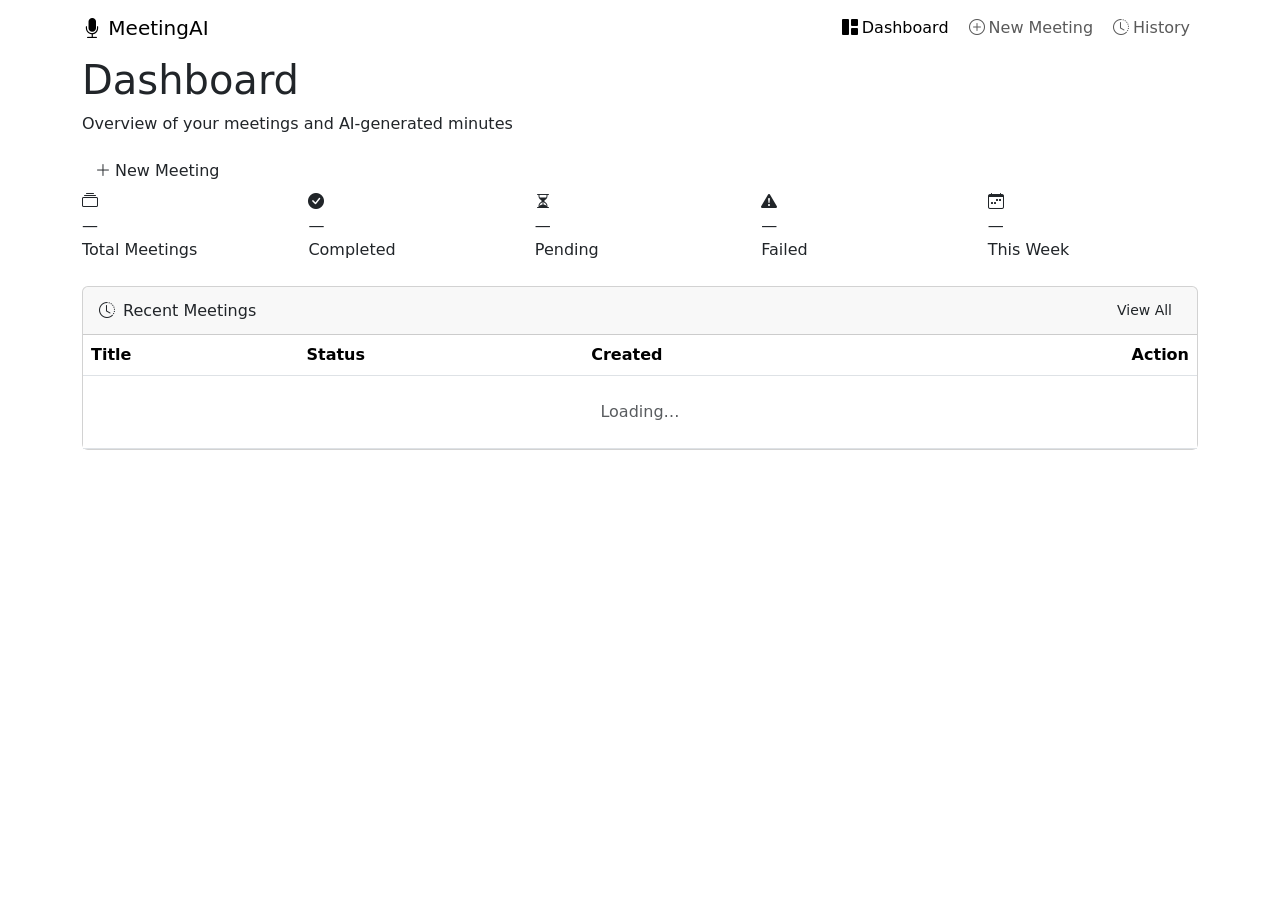
==== app/templates/index.html @ 202e0f70 "Built responsive frontend UI (dashboard, new meeting, detail, history)" ====
<!DOCTYPE html>
<html lang="en">
  <head>
    <meta charset="UTF-8" />
    <meta name="viewport" content="width=device-width, initial-scale=1.0" />
    <meta
      name="description"
      content="AI Meeting Intelligence System — Dashboard overview of meetings, status summaries, and quick actions."
    />
    <title>Dashboard — AI Meeting Intelligence</title>
    <link
      href="https://cdn.jsdelivr.net/npm/bootstrap@5.3.3/dist/css/bootstrap.min.css"
      rel="stylesheet"
    />
    <link
      rel="stylesheet"
      href="https://cdn.jsdelivr.net/npm/bootstrap-icons@1.11.3/font/bootstrap-icons.min.css"
    />
    <link rel="stylesheet" href="/static/css/styles.css" />
  </head>
  <body>
    <!-- ─── Navbar ────────────────────────────────────────────── -->
    <nav class="navbar navbar-expand-lg navbar-custom">
      <div class="container">
        <a class="navbar-brand" href="/">
          <span class="brand-icon"><i class="bi bi-mic-fill"></i></span>
          MeetingAI
        </a>
        <button
          class="navbar-toggler border-0"
          type="button"
          data-bs-toggle="collapse"
          data-bs-target="#mainNav"
          aria-controls="mainNav"
          aria-expanded="false"
          aria-label="Toggle navigation"
        >
          <span class="navbar-toggler-icon"></span>
        </button>
        <div class="collapse navbar-collapse" id="mainNav">
          <ul class="navbar-nav ms-auto gap-1">
            <li class="nav-item">
              <a class="nav-link active" href="/"
                ><i class="bi bi-grid-1x2-fill me-1"></i>Dashboard</a
              >
            </li>
            <li class="nav-item">
              <a class="nav-link" href="/new-meeting"
                ><i class="bi bi-plus-circle me-1"></i>New Meeting</a
              >
            </li>
            <li class="nav-item">
              <a class="nav-link" href="/history"
                ><i class="bi bi-clock-history me-1"></i>History</a
              >
            </li>
          </ul>
        </div>
      </div>
    </nav>

    <!-- ─── Main Content ──────────────────────────────────────── -->
    <main class="main-content">
      <div class="container">
        <!-- Alert container -->
        <div id="alertContainer"></div>

        <!-- Page Header -->
        <div class="page-header">
          <div>
            <h1>Dashboard</h1>
            <p class="subtitle">
              Overview of your meetings and AI-generated minutes
            </p>
          </div>
          <a href="/new-meeting" class="btn btn-accent">
            <i class="bi bi-plus-lg me-1"></i>New Meeting
          </a>
        </div>

        <!-- Stat Cards -->
        <div class="row g-3 mb-4" id="statsRow">
          <div class="col-6 col-md-3 col-lg">
            <div class="stat-card stat-total">
              <div class="stat-icon">
                <i class="bi bi-collection"></i>
              </div>
              <div class="stat-value" id="statTotal">—</div>
              <div class="stat-label">Total Meetings</div>
            </div>
          </div>
          <div class="col-6 col-md-3 col-lg">
            <div class="stat-card stat-completed">
              <div class="stat-icon">
                <i class="bi bi-check-circle-fill"></i>
              </div>
              <div class="stat-value" id="statCompleted">—</div>
              <div class="stat-label">Completed</div>
            </div>
          </div>
          <div class="col-6 col-md-3 col-lg">
            <div class="stat-card stat-pending">
              <div class="stat-icon">
                <i class="bi bi-hourglass-split"></i>
              </div>
              <div class="stat-value" id="statPending">—</div>
              <div class="stat-label">Pending</div>
            </div>
          </div>
          <div class="col-6 col-md-3 col-lg">
            <div class="stat-card stat-failed">
              <div class="stat-icon">
                <i class="bi bi-exclamation-triangle-fill"></i>
              </div>
              <div class="stat-value" id="statFailed">—</div>
              <div class="stat-label">Failed</div>
            </div>
          </div>
          <div class="col-12 col-md-6 col-lg">
            <div class="stat-card stat-week">
              <div class="stat-icon">
                <i class="bi bi-calendar-week"></i>
              </div>
              <div class="stat-value" id="statWeek">—</div>
              <div class="stat-label">This Week</div>
            </div>
          </div>
        </div>

        <!-- Recent Meetings Table -->
        <div class="card">
          <div class="card-header d-flex align-items-center justify-content-between">
            <span><i class="bi bi-clock-history me-2"></i>Recent Meetings</span>
            <a
              href="/history"
              class="btn btn-sm btn-outline-accent"
              >View All</a
            >
          </div>
          <div class="card-body p-0">
            <div class="table-responsive">
              <table class="table table-custom mb-0">
                <thead>
                  <tr>
                    <th>Title</th>
                    <th>Status</th>
                    <th>Created</th>
                    <th class="text-end">Action</th>
                  </tr>
                </thead>
                <tbody id="recentTableBody">
                  <tr>
                    <td colspan="4" class="text-center py-4 text-muted">
                      Loading…
                    </td>
                  </tr>
                </tbody>
              </table>
            </div>
          </div>
        </div>
      </div>
    </main>

    <script src="https://cdn.jsdelivr.net/npm/bootstrap@5.3.3/dist/js/bootstrap.bundle.min.js"></script>
    <script src="/static/js/api.js"></script>
    <script>
      (async function () {
        const alertContainer = document.getElementById("alertContainer");
        const tbody = document.getElementById("recentTableBody");

        try {
          // Fetch ALL meetings (with a generous limit) to compute stats client-side
          const meetings = await listMeetings(0, 1000);

          // ── Compute stats ───────────────────────────────────
          const total = meetings.length;
          const completed = meetings.filter(
            (m) => m.status === "completed"
          ).length;
          const pending = meetings.filter(
            (m) => m.status === "pending"
          ).length;
          const failed = meetings.filter(
            (m) => m.status === "failed"
          ).length;

          // This week: meetings created since last Monday 00:00
          const now = new Date();
          const dayOfWeek = now.getDay(); // 0=Sun
          const diffToMonday = dayOfWeek === 0 ? 6 : dayOfWeek - 1;
          const monday = new Date(now);
          monday.setDate(now.getDate() - diffToMonday);
          monday.setHours(0, 0, 0, 0);
          const thisWeek = meetings.filter(
            (m) => new Date(m.created_at) >= monday
          ).length;

          document.getElementById("statTotal").textContent = total;
          document.getElementById("statCompleted").textContent = completed;
          document.getElementById("statPending").textContent = pending;
          document.getElementById("statFailed").textContent = failed;
          document.getElementById("statWeek").textContent = thisWeek;

          // ── Render recent 5 ──────────────────────────────────
          const recent = meetings.slice(0, 5);

          if (recent.length === 0) {
            tbody.innerHTML = `
              <tr>
                <td colspan="4">
                  <div class="empty-state">
                    <i class="bi bi-inbox"></i>
                    <p>No meetings yet. Create your first meeting to get started!</p>
                  </div>
                </td>
              </tr>`;
            return;
          }

          tbody.innerHTML = recent
            .map(
              (m) => `
            <tr>
              <td>
                <a href="/meetings/${m.id}" class="table-link">${escapeHtml(m.title)}</a>
              </td>
              <td><span class="${statusBadgeClass(m.status)}">${m.status}</span></td>
              <td class="text-muted">${formatDate(m.created_at)}</td>
              <td class="text-end">
                <a href="/meetings/${m.id}" class="btn btn-sm btn-outline-accent">
                  <i class="bi bi-eye me-1"></i>View
                </a>
              </td>
            </tr>`
            )
            .join("");
        } catch (err) {
          showAlert(alertContainer, err.message, "danger");
          document.getElementById("statTotal").textContent = "!";
          document.getElementById("statCompleted").textContent = "!";
          document.getElementById("statPending").textContent = "!";
          document.getElementById("statFailed").textContent = "!";
          document.getElementById("statWeek").textContent = "!";
          tbody.innerHTML = `
            <tr>
              <td colspan="4">
                <div class="empty-state">
                  <i class="bi bi-exclamation-triangle"></i>
                  <p>Could not load meetings. Is the backend running?</p>
                </div>
              </td>
            </tr>`;
        }
      })();
    </script>
  </body>
</html>
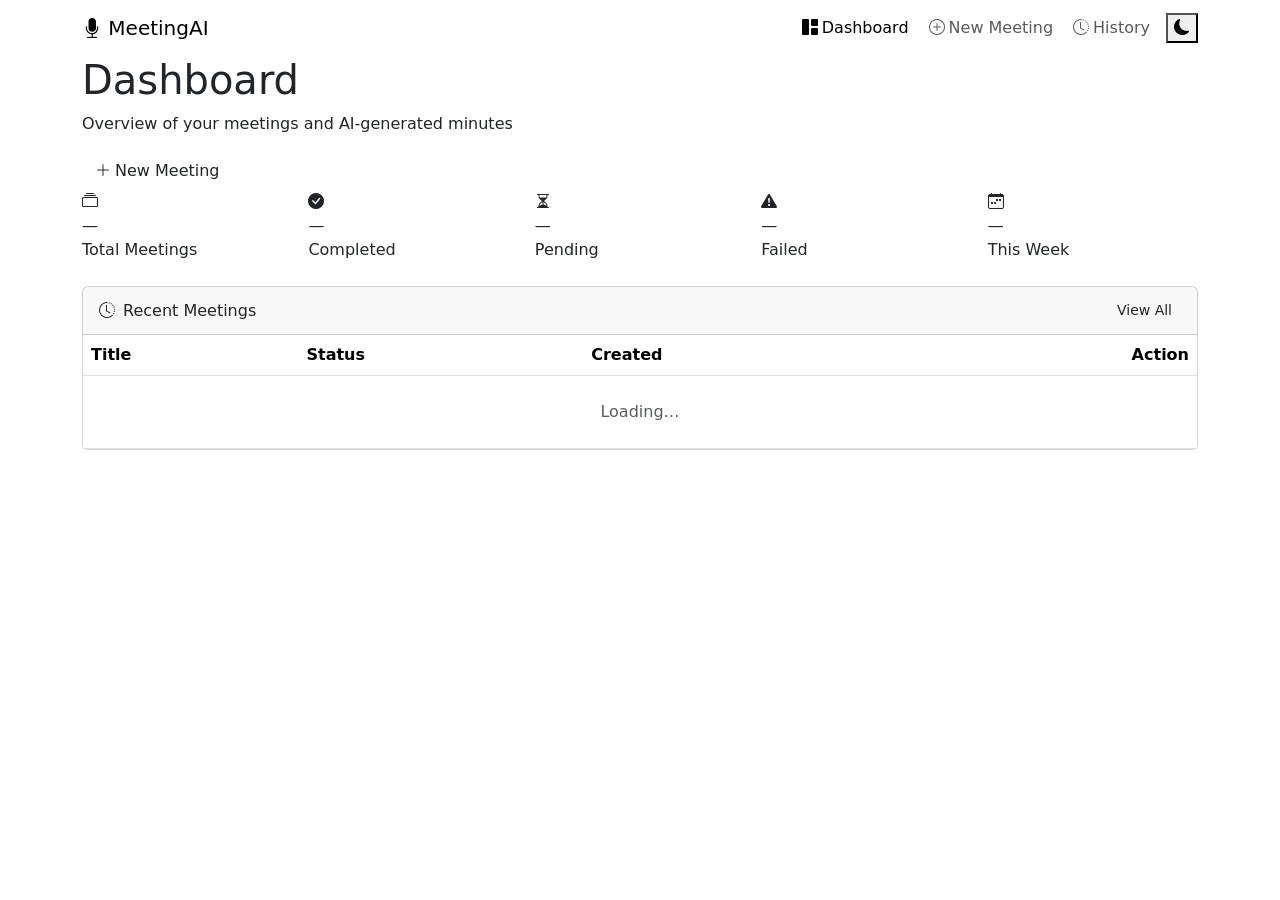
==== commit 12b6e19a: "Added audio upload transcription (Groq Whisper) and dark mode theme" ====
--- a/app/templates/index.html
+++ b/app/templates/index.html
@@ -17,6 +17,7 @@
       href="https://cdn.jsdelivr.net/npm/bootstrap-icons@1.11.3/font/bootstrap-icons.min.css"
     />
     <link rel="stylesheet" href="/static/css/styles.css" />
+    <script src="/static/js/theme.js"></script>
   </head>
   <body>
     <!-- ─── Navbar ────────────────────────────────────────────── -->
@@ -55,6 +56,16 @@
               >
             </li>
           </ul>
+          <button
+            class="theme-toggle-btn ms-2"
+            id="themeToggleBtn"
+            type="button"
+            onclick="toggleTheme()"
+            aria-label="Toggle dark mode"
+            title="Toggle dark mode"
+          >
+            <i class="bi bi-moon-fill"></i>
+          </button>
         </div>
       </div>
     </nav>
